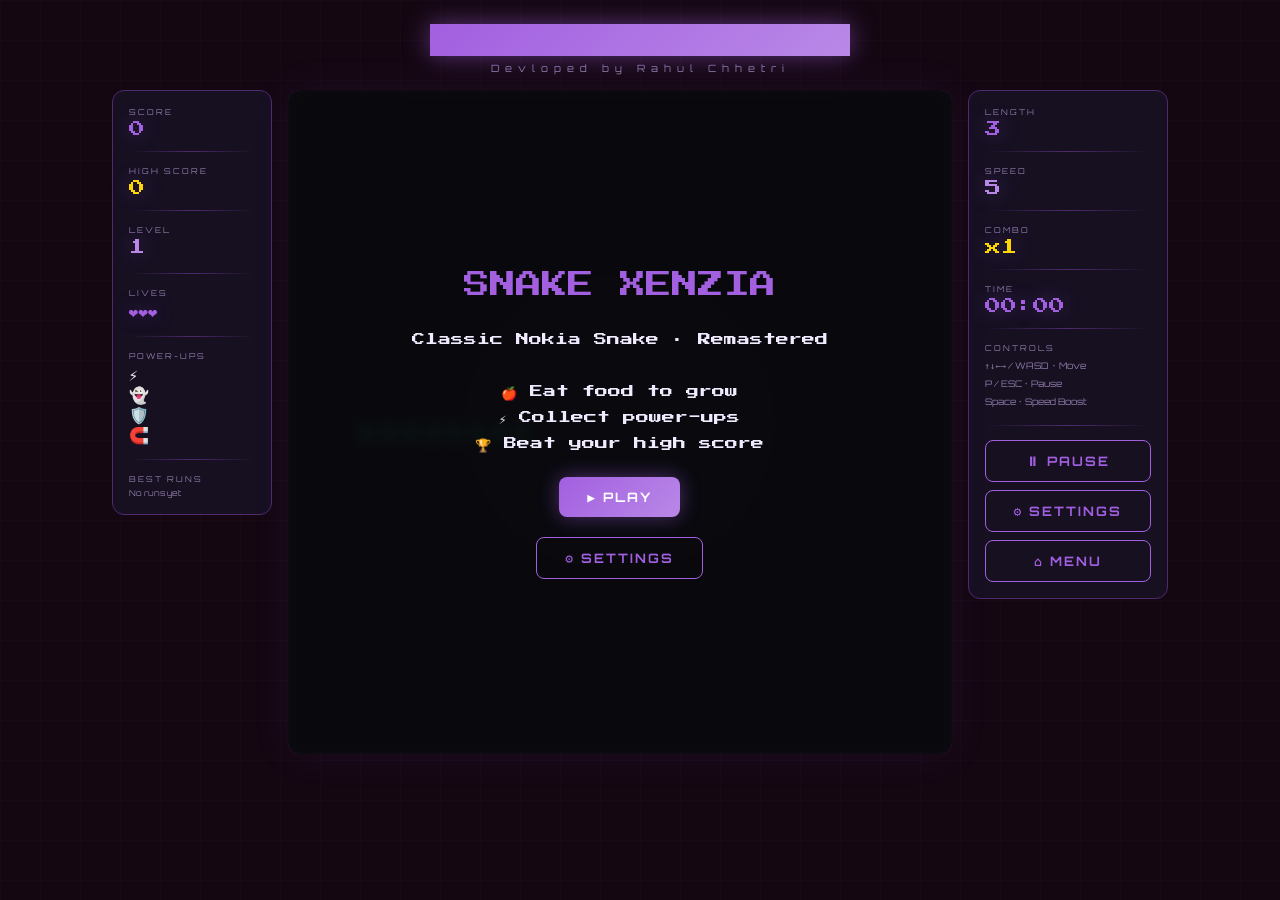
==== snake.html @ df03651b "Add game" ====
<!DOCTYPE html>
<html lang="en">
<head>
<meta charset="UTF-8">
<meta name="viewport" content="width=device-width, initial-scale=1.0, user-scalable=no">
<title>Snake Xenzia</title>
<link rel="stylesheet" href="snakestyle.css">
<link href="https://fonts.googleapis.com/css2?family=Press+Start+2P&family=Orbitron:wght@400;700;900&display=swap" rel="stylesheet">
</head>
<body>

<div id="app">
  <header>
    <div class="title">SNAKE XENZIA</div>
    <div class="subtitle">Devloped by Rahul Chhetri</div>
  </header>

  <div class="game-wrapper">
    <!-- Left Panel -->
    <div class="side-panel" id="leftPanel">
      <div class="stat-block">
        <div class="stat-label">Score</div>
        <div class="stat-value" id="scoreDisplay">0</div>
      </div>
      <div class="divider"></div>
      <div class="stat-block">
        <div class="stat-label">High Score</div>
        <div class="stat-value gold" id="hiScoreDisplay">0</div>
      </div>
      <div class="divider"></div>
      <div class="stat-block">
        <div class="stat-label">Level</div>
        <div class="stat-value cyan" id="levelDisplay">1</div>
        <div class="level-indicator">
          <div class="level-bar-bg">
            <div class="level-bar-fill" id="levelBar" style="width:0%"></div>
          </div>
        </div>
      </div>
      <div class="divider"></div>
      <div class="stat-block">
        <div class="stat-label">Lives</div>
        <div class="stat-value" id="livesDisplay">❤️❤️❤️</div>
      </div>
      <div class="divider"></div>
      <div class="stat-block">
        <div class="stat-label">Power-ups</div>
        <div class="powerup-slots" id="powerupSlots">
          <div class="powerup-slot" title="Speed Boost">⚡</div>
          <div class="powerup-slot" title="Ghost Mode">👻</div>
          <div class="powerup-slot" title="Shield">🛡️</div>
          <div class="powerup-slot" title="Magnet">🧲</div>
        </div>
      </div>
      <div class="divider"></div>
      <div class="stat-block">
        <div class="stat-label">Best Runs</div>
        <div class="leaderboard" id="leaderboard"></div>
      </div>
    </div>

    <!-- Canvas -->
    <div class="canvas-container" id="canvasContainer">
      <canvas id="gameCanvas"></canvas>

      <!-- Start Screen -->
      <div class="overlay" id="startOverlay">
        <div class="overlay-title green">SNAKE XENZIA</div>
        <div class="overlay-score">
          Classic Nokia Snake · Remastered<br><br>
          🍎 Eat food to grow<br>
          ⚡ Collect power-ups<br>
          🏆 Beat your high score
        </div>
        <button class="btn btn-primary" onclick="startGame()">▶ PLAY</button>
        <button class="btn btn-secondary btn-sm" onclick="showSettings()">⚙ SETTINGS</button>
      </div>

      <!-- Pause Screen -->
      <div class="overlay hidden" id="pauseOverlay">
        <div class="overlay-title" style="color:var(--accent2)">PAUSED</div>
        <button class="btn btn-primary" onclick="resumeGame()">▶ RESUME</button>
        <button class="btn btn-secondary btn-sm" onclick="restartGame()">↺ RESTART</button>
        <button class="btn btn-secondary btn-sm" onclick="goMenu()">⌂ MENU</button>
      </div>

      <!-- Game Over Screen -->
      <div class="overlay hidden" id="gameOverOverlay">
        <div class="overlay-title red">GAME OVER</div>
        <div class="overlay-score" id="finalScoreText"></div>
        <button class="btn btn-primary" onclick="restartGame()">▶ PLAY AGAIN</button>
        <button class="btn btn-secondary btn-sm" onclick="goMenu()">⌂ MENU</button>
      </div>

      <!-- Level Up Screen -->
      <div class="overlay hidden" id="levelUpOverlay">
        <div class="overlay-title gold">LEVEL UP!</div>
        <div class="overlay-score" id="levelUpText"></div>
      </div>
    </div>

    <!-- Right Panel -->
    <div class="side-panel" id="rightPanel">
      <div class="stat-block">
        <div class="stat-label">Length</div>
        <div class="stat-value" id="lengthDisplay">3</div>
      </div>
      <div class="divider"></div>
      <div class="stat-block">
        <div class="stat-label">Speed</div>
        <div class="stat-value cyan" id="speedDisplay">5</div>
      </div>
      <div class="divider"></div>
      <div class="stat-block">
        <div class="stat-label">Combo</div>
        <div class="stat-value gold" id="comboDisplay">x1</div>
      </div>
      <div class="divider"></div>
      <div class="stat-block">
        <div class="stat-label">Time</div>
        <div class="stat-value" id="timeDisplay">00:00</div>
      </div>
      <div class="divider"></div>
      <div class="stat-block">
        <div class="stat-label">Controls</div>
        <div style="font-size:9px;color:var(--muted);line-height:2">
          ↑↓←→ / WASD · Move<br>
          P / ESC · Pause<br>
          Space · Speed Boost
        </div>
      </div>
      <div class="divider"></div>
      <div style="display:flex;flex-direction:column;gap:8px;">
        <button class="btn btn-secondary btn-sm" onclick="togglePause()" id="pauseBtn">⏸ PAUSE</button>
        <button class="btn btn-secondary btn-sm" onclick="showSettings()">⚙ SETTINGS</button>
        <button class="btn btn-secondary btn-sm" onclick="goMenu()">⌂ MENU</button>
      </div>
    </div>
  </div>

  <!-- Mobile Controls -->
  <div id="mobileControls">
    <div class="ctrl-row">
      <div class="ctrl-btn" id="btnUp" ontouchstart="mobileDir('UP')" ontouchend="mobileRelease('UP')">▲</div>
    </div>
    <div class="ctrl-row">
      <div class="ctrl-btn" id="btnLeft" ontouchstart="mobileDir('LEFT')" ontouchend="mobileRelease('LEFT')">◀</div>
      <div class="ctrl-btn" id="btnDown" ontouchstart="mobileDir('DOWN')" ontouchend="mobileRelease('DOWN')">▼</div>
      <div class="ctrl-btn" id="btnRight" ontouchstart="mobileDir('RIGHT')" ontouchend="mobileRelease('RIGHT')">▶</div>
    </div>
    <div class="ctrl-row">
      <div class="ctrl-btn" style="width:128px;font-size:13px;letter-spacing:1px" ontouchstart="togglePause()">⏸ PAUSE</div>
    </div>
  </div>

  <!-- Settings Panel -->
  <div id="settingsPanel" style="display:none;">
    <div class="settings-title">⚙ SETTINGS & CUSTOMIZATION</div>
    <div class="settings-grid">

      <div class="setting-group">
        <div class="setting-label">Quality</div>
        <select class="setting-select" id="qualitySelect">
          <option value="ultra">Ultra (Particles + Glow + Shadows)</option>
          <option value="high" selected>High (Particles + Glow)</option>
          <option value="medium">Medium (Basic Effects)</option>
          <option value="low">Low (Minimal)</option>
        </select>
      </div>

      <div class="setting-group">
        <div class="setting-label">Difficulty</div>
        <select class="setting-select" id="diffSelect">
          <option value="easy">Easy (Slow, Walls = Safe)</option>
          <option value="normal" selected>Normal</option>
          <option value="hard">Hard (Fast, No Ghost)</option>
          <option value="extreme">Extreme (Death on wall)</option>
        </select>
      </div>

      <div class="setting-group">
        <div class="setting-label">Snake Skin</div>
        <select class="setting-select" id="skinSelect">
          <option value="neon">Neon Green</option>
          <option value="fire">Fire</option>
          <option value="ice">Ice Blue</option>
          <option value="gold">Golden</option>
          <option value="rainbow">Rainbow</option>
          <option value="classic">Classic Nokia</option>
        </select>
      </div>

      <div class="setting-group">
        <div class="setting-label">Board Theme</div>
        <select class="setting-select" id="boardThemeSelect">
          <option value="dark">Dark Space</option>
          <option value="matrix">Matrix Grid</option>
          <option value="retro">Retro Nokia</option>
          <option value="neon">Neon City</option>
        </select>
      </div>

      <div class="setting-group">
        <div class="setting-label">Initial Speed</div>
        <div class="range-row">
          <input type="range" class="setting-range" id="speedRange" min="1" max="10" value="5">
          <span class="range-val" id="speedVal">5</span>
        </div>
      </div>

      <div class="setting-group">
        <div class="setting-label">Grid Size</div>
        <select class="setting-select" id="gridSelect">
          <option value="small">Small (20x20)</option>
          <option value="medium" selected>Medium (30x30)</option>
          <option value="large">Large (40x40)</option>
        </select>
      </div>

      <div class="setting-group">
        <div class="setting-label">Starting Lives</div>
        <div class="range-row">
          <input type="range" class="setting-range" id="livesRange" min="1" max="5" value="3">
          <span class="range-val" id="livesVal">3</span>
        </div>
      </div>

      <div class="setting-group">
        <div class="setting-label">Food Count</div>
        <div class="range-row">
          <input type="range" class="setting-range" id="foodRange" min="1" max="5" value="2">
          <span class="range-val" id="foodVal">2</span>
        </div>
      </div>

      <div class="setting-group">
        <div class="setting-label">Power-ups</div>
        <select class="setting-select" id="powerupSelect">
          <option value="on">Enabled</option>
          <option value="off">Disabled</option>
        </select>
      </div>

      <div class="setting-group">
        <div class="setting-label">Wall Mode</div>
        <select class="setting-select" id="wallSelect">
          <option value="wrap">Wrap Around</option>
          <option value="die">Die on Wall</option>
        </select>
      </div>

      <div class="setting-group">
        <div class="setting-label">Show Grid Lines</div>
        <select class="setting-select" id="gridLineSelect">
          <option value="on">Show</option>
          <option value="off">Hide</option>
        </select>
      </div>

      <div class="setting-group">
        <div class="setting-label">Player Name</div>
        <input type="text" class="setting-input" id="playerNameInput" value="PLAYER" maxlength="10">
      </div>

    </div>
    <div style="margin-top:20px;display:flex;gap:12px;flex-wrap:wrap">
      <button class="btn btn-primary" onclick="applySettings()">✓ APPLY & PLAY</button>
      <button class="btn btn-secondary" onclick="hideSettings()">✕ CANCEL</button>
      <button class="btn btn-secondary btn-sm" onclick="resetSettings()">↺ RESET DEFAULTS</button>
    </div>
  </div>
</div>

<div id="toast"></div>
<script src="snakescript.js"></script>

</body>
</html>
---- snakestyle.css ----
:root{
  --bg:#140712;
  --panel:#161021;
  --border:rgb(78,42,110);

  --accent:rgb(162,95,224);
  --accent2:rgb(185,136,231);
  --accent3:rgb(224,95,162);

  --gold:#ffd700;

  --text:#f1ebff;
  --muted:#8d7aa8;

  --glow:0 0 20px rgba(162,95,224,.45);
  --glow2:0 0 20px rgba(185,136,231,.45);

  --cell:20px;
}

*{
  margin:0;
  padding:0;
  box-sizing:border-box;
}

html,
body{
  overflow-x:hidden;
  max-width:100%;
  touch-action:manipulation;
}

body{
  background:var(--bg);
  color:var(--text);
  font-family:'Orbitron', monospace;
  min-height:100vh;

  display:flex;
  flex-direction:column;
  align-items:center;

  overflow-y:auto;
}

body::before{
  content:'';
  position:fixed;
  inset:0;

  background-image:
    linear-gradient(rgba(162,95,224,0.03) 1px, transparent 1px),
    linear-gradient(90deg, rgba(162,95,224,0.03) 1px, transparent 1px);

  background-size:40px 40px;

  pointer-events:none;
  z-index:0;
}

#app{
  position:relative;
  z-index:1;

  width:100%;
  max-width:1100px;

  padding:16px;

  display:flex;
  flex-direction:column;
  align-items:center;
  gap:12px;
}

header{
  text-align:center;
  padding:8px 0 4px;
}

.title{
  font-family:'Press Start 2P', monospace;
  font-size:clamp(18px,4vw,32px);

  background:linear-gradient(
    135deg,
    var(--accent),
    var(--accent2)
  );

  -webkit-text-fill-color:transparent;

  filter:drop-shadow(0 0 12px rgba(162,95,224,.5));

  letter-spacing:3px;
}

.subtitle{
  font-size:10px;
  color:var(--muted);
  letter-spacing:6px;
  margin-top:6px;
}

.game-wrapper{
  display:flex;
  gap:16px;
  align-items:flex-start;
  width:100%;
  justify-content:center;
}

.side-panel{
  background:var(--panel);
  border:1px solid var(--border);

  border-radius:12px;

  padding:16px;

  min-width:160px;

  display:flex;
  flex-direction:column;
  gap:14px;
}

.stat-block{
  display:flex;
  flex-direction:column;
  gap:4px;
}

.stat-label{
  font-size:8px;
  color:var(--muted);
  letter-spacing:2px;
  text-transform:uppercase;
}

.stat-value{
  font-family:'Press Start 2P', monospace;
  font-size:16px;
  color:var(--accent);
  text-shadow:var(--glow);
}

.stat-value.gold{
  color:var(--gold);
}

.stat-value.cyan{
  color:var(--accent2);
}

.divider{
  height:1px;
  background:linear-gradient(
    90deg,
    transparent,
    var(--border),
    transparent
  );
}

.canvas-container{
  position:relative;
  flex-shrink:0;
}

canvas{
  max-width:100%;
  height:auto;
}

#gameCanvas{
  display:block;

  border-radius:12px;
  border:2px solid var(--border);

  box-shadow:
    0 0 40px rgba(162,95,224,.08),
    inset 0 0 40px rgba(0,0,0,.6);

  image-rendering:pixelated;
  touch-action:none;
}

.overlay{
  position:absolute;
  inset:0;

  border-radius:12px;

  display:flex;
  flex-direction:column;
  align-items:center;
  justify-content:center;

  gap:20px;

  background:rgba(10,10,15,.92);

  backdrop-filter:blur(4px);

  z-index:10;
}

.hidden{
  display:none !important;
}

.overlay-title{
  font-family:'Press Start 2P', monospace;
  font-size:clamp(16px,3vw,26px);
  text-align:center;
  line-height:1.6;
}

.green{
  color:var(--accent);
}

.red{
  color:var(--accent3);
}

.gold{
  color:var(--gold);
}

.overlay-score{
  font-family:'Press Start 2P', monospace;
  font-size:13px;
  color:var(--text);
  text-align:center;
  line-height:2;
}

.btn{
  font-family:'Orbitron', monospace;

  font-weight:700;
  font-size:13px;

  letter-spacing:2px;

  padding:12px 28px;

  border:none;
  border-radius:8px;

  cursor:pointer;

  transition:.2s;
  text-transform:uppercase;
}

.btn:hover{
  transform:translateY(-2px);
}

.btn:active{
  transform:scale(.96);
}

.btn-primary{
  background:linear-gradient(
    135deg,
    rgb(162,95,224),
    rgb(185,136,231)
  );

  color:#fff;

  box-shadow:var(--glow);
}

.btn-secondary{
  background:transparent;
  border:1px solid var(--accent);
  color:var(--accent);
}

#mobileControls{
  display:none;
  flex-direction:column;
  align-items:center;
  gap:6px;

  width:100%;
  max-width:220px;
}

.ctrl-row{
  display:flex;
  gap:6px;
}

.ctrl-btn{
  width:60px;
  height:60px;

  background:var(--panel);

  border:1px solid var(--border);

  border-radius:12px;

  display:flex;
  align-items:center;
  justify-content:center;

  font-size:24px;

  user-select:none;
  touch-action:none;
}

.ctrl-btn:active,
.ctrl-btn.pressed{
  background:rgba(162,95,224,.15);
  border-color:var(--accent);
  transform:scale(.92);
}

#toast{
  position:fixed;

  top:20px;
  left:50%;

  transform:translateX(-50%) translateY(-80px);

  background:var(--panel);

  border:1px solid var(--accent);

  border-radius:8px;

  padding:10px 20px;

  font-size:11px;

  color:var(--accent);

  box-shadow:var(--glow);

  transition:.3s;

  z-index:100;
}

#toast.show{
  transform:translateX(-50%) translateY(0);
}

@media (max-width:800px){

  .game-wrapper{
    flex-direction:column;
    align-items:center;
    width:100%;
  }

  .side-panel{
    flex-direction:row;
    flex-wrap:wrap;
    justify-content:center;

    min-width:unset;

    width:100%;
    max-width:100%;

    gap:12px;
  }

  .side-panel .divider{
    display:none;
  }

  .canvas-container{
    width:100%;
    display:flex;
    justify-content:center;
  }

  #gameCanvas{
    max-width:100%;
    height:auto;
  }

  #mobileControls{
    display:flex;
  }
}
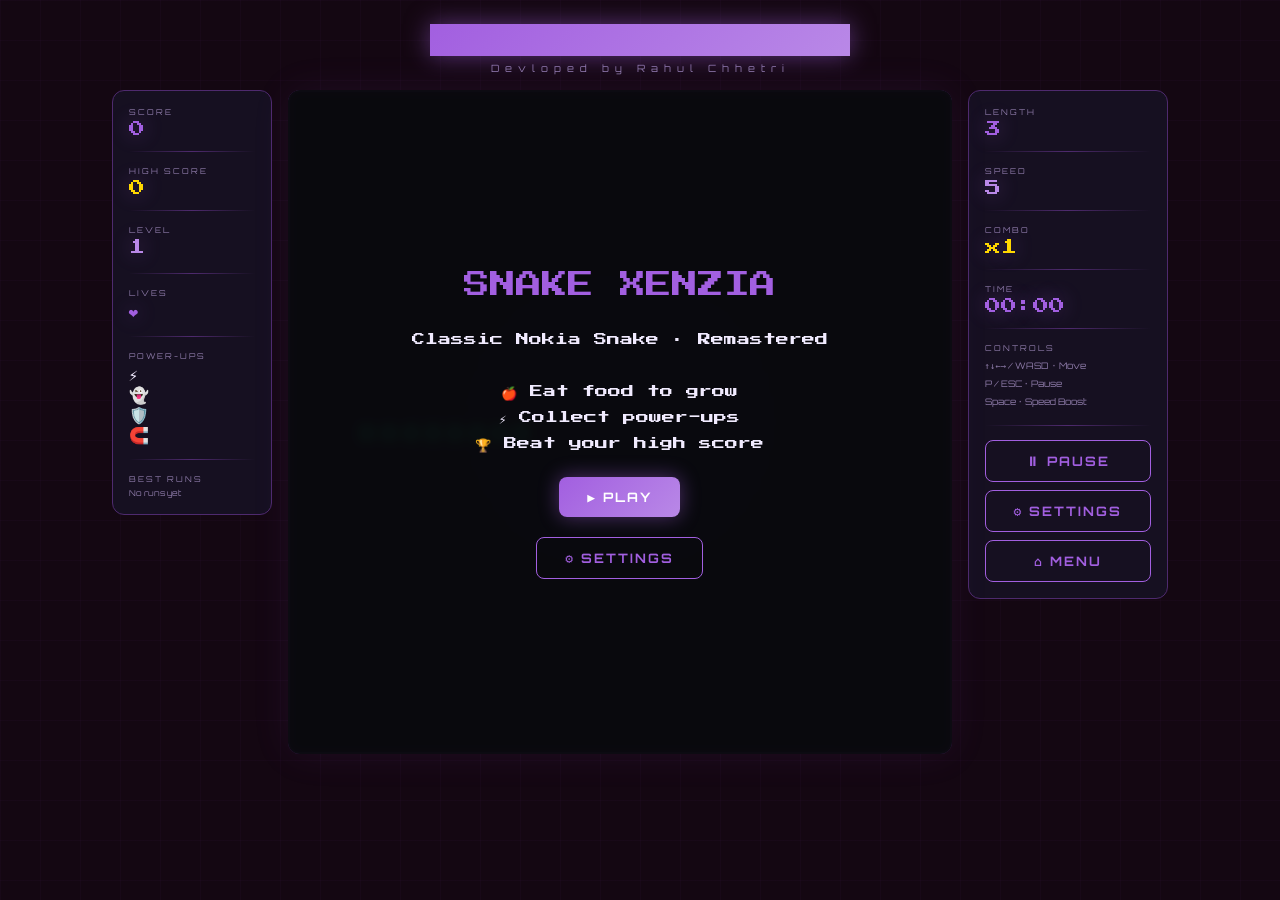
==== commit e4534d3b: "Reduce heart" ====
--- a/snake.html
+++ b/snake.html
@@ -40,7 +40,7 @@
       <div class="divider"></div>
       <div class="stat-block">
         <div class="stat-label">Lives</div>
-        <div class="stat-value" id="livesDisplay">❤️❤️❤️</div>
+        <div class="stat-value" id="livesDisplay">❤️</div>
       </div>
       <div class="divider"></div>
       <div class="stat-block">
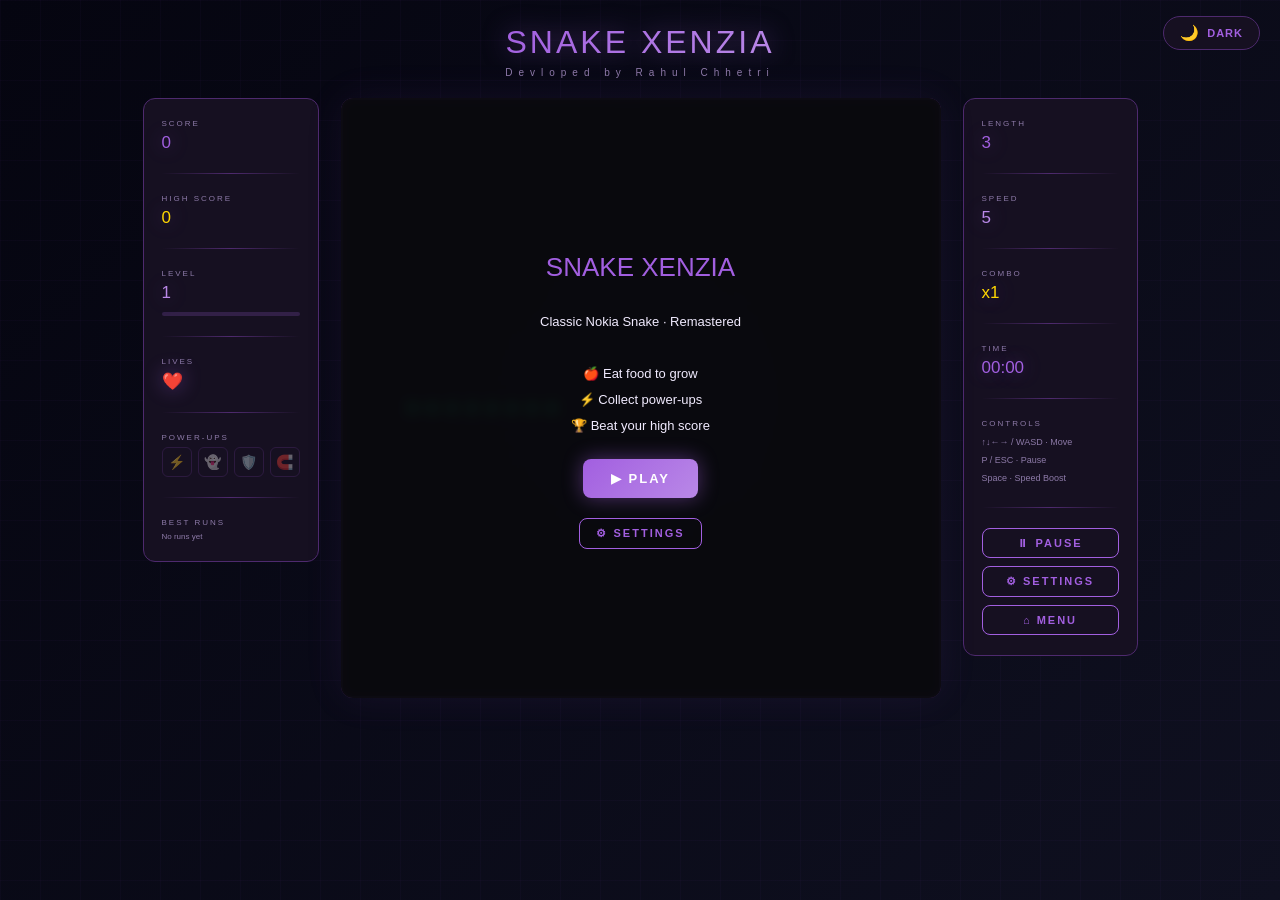
==== commit e62db6be: "Change in style" ====
--- a/snake.html
+++ b/snake.html
@@ -13,6 +13,10 @@
   <header>
     <div class="title">SNAKE XENZIA</div>
     <div class="subtitle">Devloped by Rahul Chhetri</div>
+    <button class="theme-toggle" onclick="toggleTheme()" id="themeBtn">
+  <span class="toggle-icon">🌙</span>
+  <span id="themeLabel">DARK</span>
+</button>
   </header>
 
   <div class="game-wrapper">
--- a/snakestyle.css
+++ b/snakestyle.css
@@ -2,30 +2,41 @@
   --bg:#140712;
   --panel:#161021;
   --border:rgb(78,42,110);
-
   --accent:rgb(162,95,224);
   --accent2:rgb(185,136,231);
   --accent3:rgb(224,95,162);
-
   --gold:#ffd700;
-
   --text:#f1ebff;
   --muted:#8d7aa8;
-
   --glow:0 0 20px rgba(162,95,224,.45);
   --glow2:0 0 20px rgba(185,136,231,.45);
-
   --cell:20px;
 }
 
-*{
-  margin:0;
-  padding:0;
-  box-sizing:border-box;
-}
-
-html,
-body{
+/* Light Mode — same purple theme */
+body.light-mode {
+  --bg:#f0eaf8;
+  --panel:#ffffff;
+  --border:rgb(180,140,220);
+  --accent:rgb(130,60,200);
+  --accent2:rgb(155,100,210);
+  --accent3:rgb(200,60,140);
+  --gold:#b8860b;
+  --text:#1a0a2e;
+  --muted:#6b4f8a;
+  --glow:0 0 20px rgba(130,60,200,.25);
+  --glow2:0 0 20px rgba(155,100,210,.25);
+}
+
+body.light-mode::before{
+  background-image:
+    linear-gradient(rgba(130,60,200,0.05) 1px, transparent 1px),
+    linear-gradient(90deg, rgba(130,60,200,0.05) 1px, transparent 1px);
+}
+
+*{ margin:0; padding:0; box-sizing:border-box; }
+
+html, body{
   overflow-x:hidden;
   max-width:100%;
   touch-action:manipulation;
@@ -34,13 +45,12 @@
 body{
   background:var(--bg);
   color:var(--text);
-  font-family:'Orbitron', monospace;
+  font-family:'Poppins',sans-serif;
   min-height:100vh;
-
+  transition:background .3s, color .3s;
   display:flex;
   flex-direction:column;
   align-items:center;
-
   overflow-y:auto;
 }
 
@@ -48,13 +58,10 @@
   content:'';
   position:fixed;
   inset:0;
-
   background-image:
     linear-gradient(rgba(162,95,224,0.03) 1px, transparent 1px),
     linear-gradient(90deg, rgba(162,95,224,0.03) 1px, transparent 1px);
-
   background-size:40px 40px;
-
   pointer-events:none;
   z-index:0;
 }
@@ -62,37 +69,62 @@
 #app{
   position:relative;
   z-index:1;
-
   width:100%;
-  max-width:1100px;
-
-  padding:16px;
-
+  max-width:1300px;
+  padding:16px 20px;
   display:flex;
   flex-direction:column;
   align-items:center;
-  gap:12px;
-}
-
+  gap:16px;
+}
+
+/* Header */
 header{
   text-align:center;
   padding:8px 0 4px;
-}
+  position:relative;
+  width:100%;
+  display:flex;
+  flex-direction:column;
+  align-items:center;
+}
+
+/* Theme Toggle Button */
+.theme-toggle{
+  position:absolute;
+  right:0;
+  top:0;
+  background:var(--panel);
+  border:1px solid var(--border);
+  border-radius:50px;
+  padding:7px 16px;
+  cursor:pointer;
+  font-size:11px;
+  color:var(--accent);
+  letter-spacing:1px;
+  font-family:'Poppins',sans-serif;
+  font-weight:600;
+  transition:.2s;
+  display:flex;
+  align-items:center;
+  gap:7px;
+  white-space:nowrap;
+  user-select:none;
+}
+.theme-toggle:hover{
+  background:rgba(162,95,224,.12);
+  transform:translateY(-1px);
+}
+.theme-toggle .toggle-icon{ font-size:15px; }
 
 .title{
-  font-family:'Press Start 2P', monospace;
+  font-family:'Poppins',sans-serif;
   font-size:clamp(18px,4vw,32px);
-
-  background:linear-gradient(
-    135deg,
-    var(--accent),
-    var(--accent2)
-  );
-
+  background:linear-gradient(135deg, var(--accent), var(--accent2));
+  -webkit-background-clip:text;
   -webkit-text-fill-color:transparent;
-
+  background-clip:text;
   filter:drop-shadow(0 0 12px rgba(162,95,224,.5));
-
   letter-spacing:3px;
 }
 
@@ -103,9 +135,10 @@
   margin-top:6px;
 }
 
+/* Game Layout */
 .game-wrapper{
   display:flex;
-  gap:16px;
+  gap:22px;
   align-items:flex-start;
   width:100%;
   justify-content:center;
@@ -114,23 +147,18 @@
 .side-panel{
   background:var(--panel);
   border:1px solid var(--border);
-
   border-radius:12px;
-
-  padding:16px;
-
-  min-width:160px;
-
+  padding:20px 18px;
+  min-width:175px;
+  max-width:195px;
+  flex-shrink:0;
   display:flex;
   flex-direction:column;
-  gap:14px;
-}
-
-.stat-block{
-  display:flex;
-  flex-direction:column;
-  gap:4px;
-}
+  gap:20px;
+  transition:background .3s, border-color .3s;
+}
+
+.stat-block{ display:flex; flex-direction:column; gap:5px; }
 
 .stat-label{
   font-size:8px;
@@ -140,260 +168,246 @@
 }
 
 .stat-value{
-  font-family:'Press Start 2P', monospace;
-  font-size:16px;
+  font-family:'Poppins',sans-serif;
+  font-size:17px;
   color:var(--accent);
   text-shadow:var(--glow);
 }
-
-.stat-value.gold{
-  color:var(--gold);
-}
-
-.stat-value.cyan{
-  color:var(--accent2);
-}
+.stat-value.gold{ color:var(--gold); }
+.stat-value.cyan{ color:var(--accent2); }
 
 .divider{
   height:1px;
-  background:linear-gradient(
-    90deg,
-    transparent,
-    var(--border),
-    transparent
-  );
-}
-
+  background:linear-gradient(90deg, transparent, var(--border), transparent);
+}
+
+/* Canvas — bigger on desktop */
 .canvas-container{
   position:relative;
-  flex-shrink:0;
-}
-
-canvas{
-  max-width:100%;
-  height:auto;
-}
+  flex:1;
+  min-width:0;
+  max-width:600px;
+}
+
+canvas{ max-width:100%; height:auto; }
 
 #gameCanvas{
   display:block;
-
+  width:100%;
   border-radius:12px;
   border:2px solid var(--border);
-
-  box-shadow:
-    0 0 40px rgba(162,95,224,.08),
-    inset 0 0 40px rgba(0,0,0,.6);
-
+  box-shadow:0 0 40px rgba(162,95,224,.08), inset 0 0 40px rgba(0,0,0,.6);
   image-rendering:pixelated;
   touch-action:none;
 }
 
+/* Overlays */
 .overlay{
   position:absolute;
   inset:0;
-
   border-radius:12px;
-
   display:flex;
   flex-direction:column;
   align-items:center;
   justify-content:center;
-
   gap:20px;
-
   background:rgba(10,10,15,.92);
-
   backdrop-filter:blur(4px);
-
   z-index:10;
 }
-
-.hidden{
-  display:none !important;
-}
+body.light-mode .overlay{ background:rgba(240,234,248,.92); }
+
+.hidden{ display:none !important; }
 
 .overlay-title{
-  font-family:'Press Start 2P', monospace;
+  font-family:'Poppins',sans-serif;
   font-size:clamp(16px,3vw,26px);
   text-align:center;
   line-height:1.6;
 }
 
-.green{
-  color:var(--accent);
-}
-
-.red{
-  color:var(--accent3);
-}
-
-.gold{
-  color:var(--gold);
-}
+.green{ color:var(--accent); }
+.red{ color:var(--accent3); }
+.gold{ color:var(--gold); }
 
 .overlay-score{
-  font-family:'Press Start 2P', monospace;
+  font-family:'Poppins',sans-serif;
   font-size:13px;
   color:var(--text);
   text-align:center;
   line-height:2;
 }
 
+/* Buttons */
 .btn{
-  font-family:'Orbitron', monospace;
-
+  font-family:'Poppins',sans-serif;
   font-weight:700;
   font-size:13px;
-
   letter-spacing:2px;
-
   padding:12px 28px;
-
   border:none;
   border-radius:8px;
-
   cursor:pointer;
-
   transition:.2s;
   text-transform:uppercase;
 }
-
-.btn:hover{
-  transform:translateY(-2px);
-}
-
-.btn:active{
-  transform:scale(.96);
-}
+.btn:hover{ transform:translateY(-2px); }
+.btn:active{ transform:scale(.96); }
 
 .btn-primary{
-  background:linear-gradient(
-    135deg,
-    rgb(162,95,224),
-    rgb(185,136,231)
-  );
-
+  background:linear-gradient(135deg, rgb(162,95,224), rgb(185,136,231));
   color:#fff;
-
   box-shadow:var(--glow);
 }
-
 .btn-secondary{
   background:transparent;
   border:1px solid var(--accent);
   color:var(--accent);
 }
-
-#mobileControls{
-  display:none;
-  flex-direction:column;
-  align-items:center;
-  gap:6px;
-
+.btn-sm{ font-size:11px; padding:8px 16px; }
+
+/* Level bar */
+.level-indicator{ margin-top:4px; }
+.level-bar-bg{
+  height:4px;
+  background:rgba(162,95,224,.2);
+  border-radius:2px;
+  overflow:hidden;
+}
+.level-bar-fill{
+  height:100%;
+  background:var(--accent);
+  border-radius:2px;
+  transition:width .3s;
+}
+
+/* Power-up slots */
+.powerup-slots{ display:flex; gap:6px; flex-wrap:wrap; }
+.powerup-slot{
+  width:30px;
+  height:30px;
+  border:1px solid var(--border);
+  border-radius:6px;
+  display:flex;
+  align-items:center;
+  justify-content:center;
+  font-size:14px;
+  opacity:.4;
+  transition:.2s;
+}
+.powerup-slot.active{
+  opacity:1;
+  border-color:var(--accent);
+  box-shadow:var(--glow);
+}
+
+/* Leaderboard */
+.leaderboard{ display:flex; flex-direction:column; gap:5px; }
+.lb-row{ display:flex; gap:6px; font-size:9px; align-items:center; }
+.lb-rank{ color:var(--muted); width:20px; }
+.lb-name{ color:var(--text); flex:1; }
+.lb-score{ color:var(--accent); }
+
+/* Settings Panel */
+#settingsPanel{
+  background:var(--panel);
+  border:1px solid var(--border);
+  border-radius:12px;
+  padding:24px;
   width:100%;
-  max-width:220px;
-}
-
-.ctrl-row{
-  display:flex;
-  gap:6px;
-}
-
-.ctrl-btn{
-  width:60px;
-  height:60px;
-
-  background:var(--panel);
-
+  max-width:1300px;
+  margin-top:8px;
+  transition:background .3s;
+}
+.settings-title{
+  font-size:14px;
+  color:var(--accent);
+  letter-spacing:2px;
+  margin-bottom:20px;
+}
+.settings-grid{
+  display:grid;
+  grid-template-columns:repeat(auto-fill, minmax(220px, 1fr));
+  gap:18px;
+}
+.setting-group{ display:flex; flex-direction:column; gap:6px; }
+.setting-label{
+  font-size:9px;
+  color:var(--muted);
+  letter-spacing:2px;
+  text-transform:uppercase;
+}
+.setting-select, .setting-input{
+  background:var(--bg);
   border:1px solid var(--border);
-
-  border-radius:12px;
-
-  display:flex;
-  align-items:center;
-  justify-content:center;
-
-  font-size:24px;
-
-  user-select:none;
-  touch-action:none;
-}
-
-.ctrl-btn:active,
-.ctrl-btn.pressed{
-  background:rgba(162,95,224,.15);
-  border-color:var(--accent);
-  transform:scale(.92);
-}
-
+  border-radius:6px;
+  color:var(--text);
+  padding:8px 10px;
+  font-size:11px;
+  font-family:'Poppins',sans-serif;
+  outline:none;
+  transition:background .3s;
+}
+.setting-select:focus, .setting-input:focus{ border-color:var(--accent); }
+.setting-range{ width:100%; accent-color:var(--accent); }
+.range-row{ display:flex; align-items:center; gap:10px; }
+.range-val{ font-size:12px; color:var(--accent); min-width:20px; }
+
+/* Toast */
 #toast{
   position:fixed;
-
   top:20px;
   left:50%;
-
   transform:translateX(-50%) translateY(-80px);
-
   background:var(--panel);
-
   border:1px solid var(--accent);
-
   border-radius:8px;
-
   padding:10px 20px;
-
   font-size:11px;
-
   color:var(--accent);
-
   box-shadow:var(--glow);
-
   transition:.3s;
-
   z-index:100;
 }
-
-#toast.show{
-  transform:translateX(-50%) translateY(0);
-}
-
-@media (max-width:800px){
-
+#toast.show{ transform:translateX(-50%) translateY(0); }
+
+/* Mobile Arrow Controls — REMOVED */
+#mobileControls{ display:none !important; }
+
+/* Responsive */
+@media (max-width:900px){
   .game-wrapper{
     flex-direction:column;
     align-items:center;
     width:100%;
   }
-
   .side-panel{
     flex-direction:row;
     flex-wrap:wrap;
     justify-content:center;
-
     min-width:unset;
-
+    max-width:100%;
+    width:100%;
+    gap:14px;
+  }
+  .side-panel .divider{ display:none; }
+  .canvas-container{
     width:100%;
     max-width:100%;
-
-    gap:12px;
-  }
-
-  .side-panel .divider{
-    display:none;
-  }
-
-  .canvas-container{
-    width:100%;
     display:flex;
     justify-content:center;
+    flex:none;
   }
-
-  #gameCanvas{
-    max-width:100%;
-    height:auto;
+  #gameCanvas{ max-width:100%; height:auto; }
+  .theme-toggle{
+    position:static;
+    margin-top:10px;
   }
-
-  #mobileControls{
-    display:flex;
-  }
+}
+body{
+    transition: background 0.4s ease, color 0.4s ease;
+}
+
+.game-container{
+    transition: background 0.4s ease, box-shadow 0.4s ease;
 }
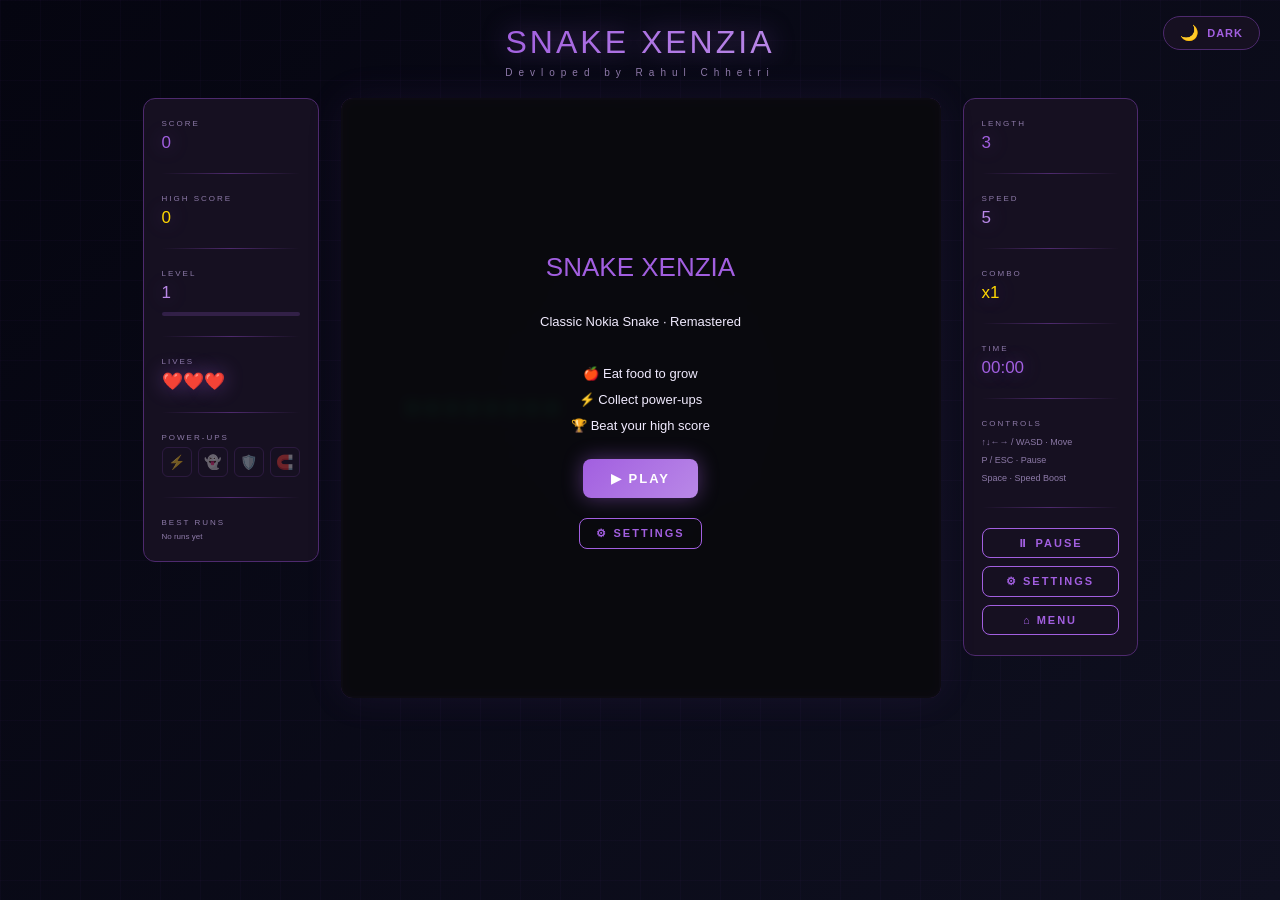
==== commit 6626b89f: "Small change" ====
--- a/snake.html
+++ b/snake.html
@@ -44,7 +44,7 @@
       <div class="divider"></div>
       <div class="stat-block">
         <div class="stat-label">Lives</div>
-        <div class="stat-value" id="livesDisplay">❤️</div>
+        <div class="stat-value" id="livesDisplay">❤️️❤️️❤️️</div>
       </div>
       <div class="divider"></div>
       <div class="stat-block">
